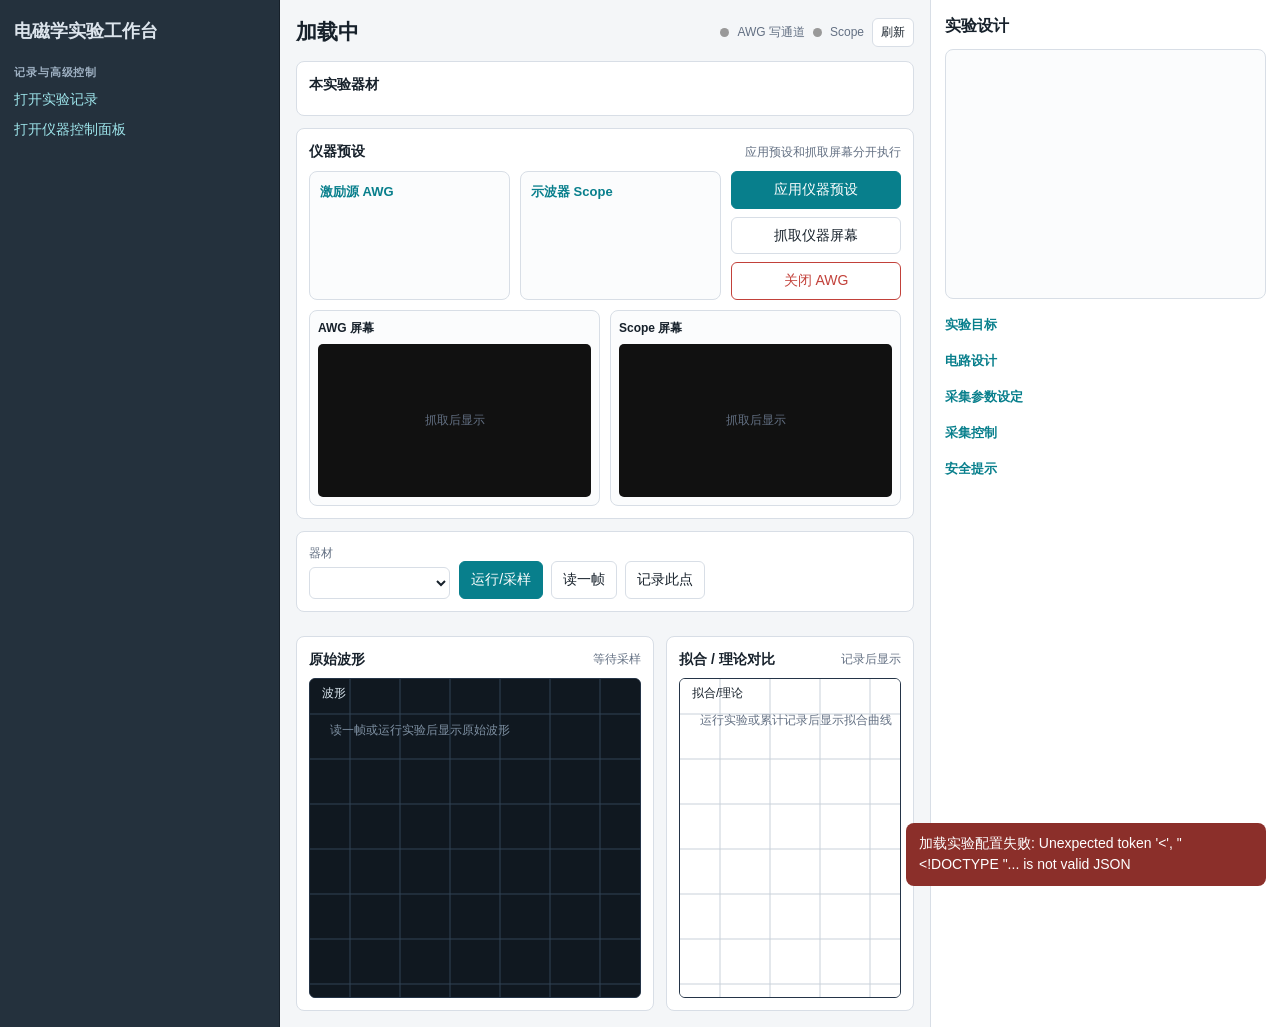
==== experiments/static/index.html @ b9a41396 "Build electromagnetics experiment workbench" ====
<!DOCTYPE html>
<html lang="zh-CN">
<head>
<meta charset="UTF-8">
<meta name="viewport" content="width=device-width, initial-scale=1.0">
<title>电磁学实验工作台</title>
<style>
:root{--bg:#f4f6f8;--panel:#fff;--ink:#17212b;--mut:#637083;--line:#d8dee6;--teal:#087f8c;--red:#c2413a;--green:#2f855a;--amber:#b7791f;--graph:#101820}
*{box-sizing:border-box}
body{margin:0;background:var(--bg);color:var(--ink);font:14px/1.55 -apple-system,BlinkMacSystemFont,"PingFang SC","Segoe UI",sans-serif}
button,input,select{font:inherit}button{border:1px solid var(--line);background:#fff;color:var(--ink);border-radius:6px;padding:7px 11px;cursor:pointer}button:hover{border-color:var(--teal);color:var(--teal)}button.primary{background:var(--teal);border-color:var(--teal);color:#fff}button.danger{border-color:var(--red);color:var(--red)}button.small{padding:4px 8px;font-size:12px}
input,select{border:1px solid var(--line);border-radius:6px;background:#fff;color:var(--ink);padding:6px 8px;min-width:0}label{color:var(--mut);font-size:12px}
.app{display:grid;grid-template-columns:280px minmax(440px,1fr) 350px;min-height:100vh}
aside{background:#24313d;color:#dce4ec;padding:14px;border-right:1px solid #16202a;overflow:auto}aside h1{font-size:18px;margin:4px 0 14px}aside h2{font-size:11px;letter-spacing:.08em;text-transform:uppercase;color:#9fb1c3;margin:18px 0 8px}
.topic{margin:10px 0 4px;color:#fff;font-weight:700}.topic small{display:block;color:#aebdca;font-weight:400}.childNav button{display:block;width:100%;text-align:left;background:transparent;border:0;color:#cdd8e3;border-radius:6px;padding:7px 9px;margin:2px 0}.childNav button.active,.childNav button:hover{background:#314454;color:#fff}
main{padding:16px;overflow:auto}.topbar{display:flex;align-items:center;gap:10px;justify-content:space-between;margin-bottom:12px}.topbar h1{font-size:21px;margin:0}.status{display:flex;gap:8px;align-items:center;color:var(--mut);font-size:12px}.dot{width:9px;height:9px;border-radius:50%;background:#999;display:inline-block}.dot.on{background:var(--green)}.dot.off{background:var(--red)}
.workspace{display:grid;gap:12px}.band{background:var(--panel);border:1px solid var(--line);border-radius:8px;padding:12px}.actions{display:flex;gap:8px;flex-wrap:wrap;align-items:center}.hint{color:var(--mut);font-size:12px}
.material-grid{display:grid;grid-template-columns:repeat(3,minmax(0,1fr));gap:9px}.material-card{border:1px solid var(--line);border-radius:8px;padding:9px;background:#fbfcfd;cursor:pointer;min-height:82px}.material-card.active{border-color:var(--teal);box-shadow:0 0 0 1px rgba(8,127,140,.15);background:#f1fbfc}.material-card b{display:block;font-size:13px;margin-bottom:4px}.material-card span{display:block;color:var(--mut);font-size:12px}
.setup-grid{display:grid;grid-template-columns:1fr 1fr 170px;gap:10px;align-items:stretch}.setup-card{border:1px solid var(--line);border-radius:8px;padding:10px;background:#fbfcfd}.setup-card h3{font-size:13px;margin:0 0 8px;color:var(--teal)}.setup-line{display:flex;justify-content:space-between;gap:10px;border-top:1px solid #edf1f5;padding:5px 0;font-size:12px}.setup-line:first-of-type{border-top:0}.setup-line span{color:var(--mut)}.setup-apply{display:flex;flex-direction:column;justify-content:center;gap:8px}
.screen-grid{display:grid;grid-template-columns:1fr 1fr;gap:10px;margin-top:10px}.screen-box{border:1px solid var(--line);border-radius:8px;background:#fbfcfd;padding:8px}.screen-frame{display:flex;align-items:center;justify-content:center;aspect-ratio:16/9;width:100%;min-height:150px;border-radius:5px;background:#111;overflow:hidden}.screen-frame img{display:block;width:100%;height:100%;object-fit:contain;background:#111}.screen-box b{display:block;margin-bottom:6px;font-size:12px}
.controls{display:grid;grid-template-columns:repeat(4,minmax(0,1fr));gap:9px;align-items:end}.controls .wide{grid-column:span 2}.field{display:flex;flex-direction:column;gap:4px}
.metrics{display:grid;grid-template-columns:repeat(4,minmax(0,1fr));gap:8px}.metric{border:1px solid var(--line);border-radius:8px;padding:9px;background:#fbfcfd}.metric span{display:block;color:var(--mut);font-size:12px}.metric b{display:block;font-size:18px;margin-top:2px}
.graphrow{display:grid;grid-template-columns:1.3fr .9fr;gap:12px}canvas{width:100%;height:320px;background:var(--graph);border:1px solid #243447;border-radius:6px;display:block}#fitCanvas{background:#fff}
.side{background:#fff;border-left:1px solid var(--line);padding:14px;overflow:auto}.side h2{font-size:16px;margin:0 0 10px}.side h3{font-size:13px;margin:16px 0 8px;color:var(--teal)}.schematic{border:1px solid var(--line);border-radius:8px;background:#fbfcfd;min-height:250px;padding:8px}.steps{margin:0;padding-left:18px}.steps li{margin:8px 0}.warn{border-left:3px solid var(--amber);background:#fff8eb;padding:8px 10px;border-radius:4px;color:#6f4a12}
.toast{position:fixed;right:14px;bottom:14px;background:#17212b;color:#fff;border-radius:8px;padding:10px 13px;max-width:360px;opacity:0;transform:translateY(8px);transition:.18s;z-index:5}.toast.show{opacity:1;transform:translateY(0)}.toast.err{background:#8b2f2a}.toast.ok{background:#276749}
@media(max-width:1100px){.app{grid-template-columns:230px 1fr}.side{grid-column:1/3;border-left:0;border-top:1px solid var(--line)}.graphrow,.setup-grid,.screen-grid{grid-template-columns:1fr}.controls{grid-template-columns:repeat(2,minmax(0,1fr))}.material-grid{grid-template-columns:1fr}}
@media(max-width:760px){.app{display:block}.controls{grid-template-columns:1fr}.controls .wide{grid-column:auto}}
</style>
</head>
<body>
<div class="app">
  <aside>
    <h1>电磁学实验工作台</h1>
    <div id="moduleNav" class="childNav"></div>
    <h2>记录与高级控制</h2>
    <a href="/records.html" style="color:#9ee5eb;text-decoration:none;display:block;margin-bottom:8px">打开实验记录</a>
    <a href="/panel.html" style="color:#9ee5eb;text-decoration:none">打开仪器控制面板</a>
  </aside>
  <main>
    <div class="topbar">
      <div><h1 id="moduleTitle">加载中</h1><div class="hint" id="moduleGoal"></div></div>
      <div class="status"><span class="dot" id="dot-awg"></span><span id="awg-status">AWG 写通道</span><span class="dot" id="dot-scope"></span><span id="scope-status">Scope</span><button class="small" onclick="refreshStatus()">刷新</button></div>
    </div>
    <div class="workspace">
      <section class="band">
        <div class="actions" style="justify-content:space-between;margin-bottom:8px"><b>本实验器材</b><span class="hint" id="materialHint"></span></div>
        <div class="material-grid" id="experimentMaterials"></div>
      </section>
      <section class="band" id="instrumentSetup">
        <div class="actions" style="justify-content:space-between;margin-bottom:8px"><b>仪器预设</b><span class="hint">应用预设和抓取屏幕分开执行</span></div>
        <div class="setup-grid">
          <div class="setup-card"><h3>激励源 AWG</h3><div id="awgSetup"></div></div>
          <div class="setup-card"><h3>示波器 Scope</h3><div id="scopeSetup"></div></div>
          <div class="setup-apply"><button class="primary" onclick="applyInstrumentSetup()">应用仪器预设</button><button onclick="captureInstrumentScreens()">抓取仪器屏幕</button><button class="danger" onclick="stopAWG()">关闭 AWG</button></div>
        </div>
        <div class="screen-grid" id="screenGrid">
          <div class="screen-box"><b>AWG 屏幕</b><div class="screen-frame hint" id="awgScreen">抓取后显示</div></div>
          <div class="screen-box"><b>Scope 屏幕</b><div class="screen-frame hint" id="scopeScreen">抓取后显示</div></div>
        </div>
      </section>
      <section class="band">
        <div class="controls" id="controlGrid">
          <div class="field"><label>器材</label><select id="profileSelect" onchange="selectProfile(this.value)"></select></div>
          <div id="stationFields" style="display:contents"></div>
          <div class="actions wide"><button class="primary" id="primaryAction" onclick="runPrimary()">运行/采样</button><button onclick="readWaveform()">读一帧</button><button onclick="recordManual()">记录此点</button></div>
        </div>
      </section>
      <section class="metrics" id="metrics"></section>
      <section class="graphrow">
        <div class="band"><div class="actions" style="justify-content:space-between;margin-bottom:8px"><b>原始波形</b><span class="hint" id="waveInfo">等待采样</span></div><canvas id="waveCanvas"></canvas></div>
        <div class="band"><div class="actions" style="justify-content:space-between;margin-bottom:8px"><b>拟合 / 理论对比</b><span class="hint" id="fitInfo">记录后显示</span></div><canvas id="fitCanvas"></canvas></div>
      </section>
    </div>
  </main>
  <section class="side">
    <h2 id="sideTitle">实验设计</h2>
    <div class="schematic" id="schematic"></div>
    <h3>实验目标</h3><div class="hint" id="stationGoal"></div>
    <h3>电路设计</h3><ol class="steps" id="circuit"></ol>
    <h3>采集参数设定</h3><div id="acquisition" class="hint"></div>
    <h3>采集控制</h3><ol class="steps" id="steps"></ol>
    <h3>安全提示</h3><div id="safety"></div>
  </section>
</div>
<div class="toast" id="toast"></div>
<script>
var modules=[], stations=[], profiles=[], currentStation=null, currentProfile=null, records=loadRecords();
var expLabels={rc_filter:'RC 采样',q_sweep:'扫频测 Q',ringdown:'ring-down',coupling_point:'耦合采样',transformer_point:'变压器采样',mw_receiver_alignment:'标准场强接收',tdr_capture:'TDR 捕获',diode_va:'二极管伏安',rectifier_scope:'半波整流',am_detector:'AM 包络检波'};
var primaryLabels={rc_filter:'记录 RC 点',q_sweep:'运行扫频',ringdown:'采集 ring-down',coupling_point:'记录耦合点',transformer_point:'记录变压器点',mw_receiver_alignment:'记录接收点',tdr_capture:'采集 TDR',diode_va:'运行伏安曲线',rectifier_scope:'记录整流波形',am_detector:'记录检波波形'};
function $(id){return document.getElementById(id)}
function parseSI(s){s=(''+s).trim();if(!s)return null;var m={G:1e9,M:1e6,K:1e3,k:1e3,m:1e-3,u:1e-6,U:1e-6,n:1e-9,p:1e-12};var last=s[s.length-1];return last in m?parseFloat(s.slice(0,-1))*m[last]:parseFloat(s)}
function fmt(v,u){if(v===undefined||v===null||Number.isNaN(v))return '-';if(u==='Hz'){if(Math.abs(v)>=1e6)return (v/1e6).toFixed(3)+' MHz';if(Math.abs(v)>=1e3)return (v/1e3).toFixed(2)+' kHz';return v.toFixed(2)+' Hz'}if(u==='s'){if(Math.abs(v)<1e-6)return (v*1e9).toFixed(2)+' ns';if(Math.abs(v)<1e-3)return (v*1e6).toFixed(2)+' us';return v.toFixed(4)+' s'}if(u==='m')return v.toFixed(3)+' m';return typeof v==='number'?v.toFixed(4):v}
function toast(msg,kind){var t=$('toast');t.textContent=msg;t.className='toast show '+(kind||'');clearTimeout(t._x);t._x=setTimeout(function(){t.className='toast'},2600)}
function api(path,body){return fetch(path,{method:'POST',headers:{'Content-Type':'application/json'},body:JSON.stringify(body||{})}).then(function(r){return r.json()})}
function getJSON(path){return fetch(path).then(function(r){return r.json()})}
function profileByKey(k){return profiles.find(function(p){return p.key===k})}
function stationMaterialProfiles(){return (currentStation.materials||[]).map(profileByKey).filter(Boolean)}
function init(){getJSON('/api/experiments/profiles').then(function(d){profiles=d.raw.profiles;modules=d.raw.modules;stations=d.raw.stations;currentStation=stations[0];currentProfile=stationMaterialProfiles()[0];renderAll();refreshStatus();drawEmpty();}).catch(function(e){toast('加载实验配置失败: '+e.message,'err')})}
function renderAll(){renderNav();renderProfiles();renderSelectors();syncStation()}
function renderNav(){
  var nav=$('moduleNav');nav.innerHTML='';
  modules.forEach(function(m){
    var kids=stations.filter(function(s){return s.parent_key===m.key}); if(!kids.length)return;
    var head=document.createElement('div');head.className='topic';head.innerHTML=m.title+'<small>'+m.goal+'</small>';nav.appendChild(head);
    var group=document.createElement('div');group.className='childNav';
    kids.forEach(function(s){var b=document.createElement('button');b.textContent=s.title;b.onclick=function(){currentStation=s;currentProfile=stationMaterialProfiles()[0];renderAll()};if(currentStation&&currentStation.key===s.key)b.className='active';group.appendChild(b)});
    nav.appendChild(group);
  });
  $('moduleTitle').textContent=currentStation.title;$('moduleGoal').textContent=currentStation.goal;
}
function renderProfiles(){var list=stationMaterialProfiles();$('experimentMaterials').innerHTML='';list.forEach(function(p){var d=document.createElement('div');d.className='material-card '+(currentProfile&&currentProfile.key===p.key?'active':'');d.innerHTML='<b>'+p.name+'</b><span>'+p.summary+'</span>';d.onclick=function(){selectProfile(p.key)};$('experimentMaterials').appendChild(d)});$('materialHint').textContent=list.length>1?'选择本次接入的器材':'本实验固定使用这组器材'}
function renderSelectors(){var ps=stationMaterialProfiles();$('profileSelect').innerHTML=ps.map(function(p){return '<option value="'+p.key+'">'+p.name+'</option>'}).join('');if(currentProfile)$('profileSelect').value=currentProfile.key;renderStationFields()}
function selectProfile(key){currentProfile=profileByKey(key)||stationMaterialProfiles()[0];$('profileSelect').value=currentProfile.key;applyStationDefaults();renderProfiles();syncStation()}
function renderStationFields(){var box=$('stationFields');box.innerHTML='';(currentStation.parameters||[]).forEach(function(p){box.appendChild(makeField(p))});applyStationDefaults();$('primaryAction').textContent=primaryLabels[currentStation.experiment]||'运行/采样'}
function makeField(p){var d=document.createElement('div');d.className='field';var lab=document.createElement('label');lab.textContent=p.label+(p.unit?' '+p.unit:'');d.appendChild(lab);var el;if(p.type==='select'){el=document.createElement('select');(p.options||[]).forEach(function(o){var opt=document.createElement('option');opt.value=o[0];opt.textContent=o[1];el.appendChild(opt)})}else{el=document.createElement('input');el.placeholder=p.unit||''}el.id='param_'+p.id;el.dataset.param=p.id;el.value=p.default||'';el.oninput=function(){renderInstrumentSetup();renderSchematic()};el.onchange=function(){renderInstrumentSetup();renderSchematic()};d.appendChild(el);return d}
function applyStationDefaults(){var r=(currentProfile&&currentProfile.recommended)||{};(currentStation.parameters||[]).forEach(function(p){var el=$('param_'+p.id);if(!el)return;var v=p.default||'';if(p.id==='f_start'&&r.frequency_start_hz)v=r.frequency_start_hz;if(p.id==='f_stop'&&r.frequency_stop_hz)v=r.frequency_stop_hz;if(p.id==='amplitude_vpp'&&r.awg_amp_vpp)v=r.awg_amp_vpp;if(p.id==='scope_vdiv'&&r.scope_vdiv)v=r.scope_vdiv;if(p.id==='distance_cm'&&r.distance_m)v=r.distance_m*100;if(p.id==='velocity_factor'&&r.velocity_factor)v=r.velocity_factor;el.value=v})}
function syncStation(){$('sideTitle').textContent=currentStation.title;$('stationGoal').textContent=currentStation.goal;renderSchematic();renderCircuit();renderAcquisition();renderInstrumentSetup();renderControls();renderSafety();drawFit()}
function renderCircuit(){$('circuit').innerHTML=(currentStation.circuit||[]).map(function(s){return '<li>'+s+'</li>'}).join('')}
function renderAcquisition(){var a=currentStation.acquisition||{};$('acquisition').innerHTML='<b>AWG</b><br>'+compactPlain(a.awg||{})+'<br><br><b>Scope</b><br>'+compactPlain(a.scope||{})+'<br><br><b>测量量</b><br>'+((a.measure||[]).join(' / '))}
function requestBody(){var body={station:currentStation.key,profile:currentProfile&&currentProfile.key,experiment:currentStation.experiment};Array.prototype.forEach.call(document.querySelectorAll('[data-param]'),function(el){var id=el.dataset.param,raw=el.value;if(id==='core')body[id]=raw==='true';else if(el.tagName==='SELECT'||['open','short','matched','sine','square','capacitor','resistor'].indexOf(raw)>=0||raw.indexOf('_')>=0)body[id]=raw;else body[id]=parseSI(raw)});if(body.capacitance_pf)body.capacitance_f=body.capacitance_pf*1e-12;if(body.scope_tdiv_s)body.tdiv=body.scope_tdiv_s;return body}
function instrumentPreset(){var body=requestBody(),a=currentStation.acquisition||{},awg=Object.assign({},a.awg||{}),sc=Object.assign({},a.scope||{});if(body.waveform)awg.wave=body.waveform;if(body.frequency_hz)awg.frequency_hz=body.frequency_hz;else if(body.f_start)awg.frequency_hz=body.f_start;if(body.carrier_hz)awg.carrier_hz=body.carrier_hz;if(body.mod_freq_hz)awg.mod_freq_hz=body.mod_freq_hz;if(body.mod_depth_pct)awg.mod_depth_pct=body.mod_depth_pct;if(body.period_s){awg.period_s=body.period_s;sc.tdiv=body.period_s/10}if(body.v_scan){awg.amp_vpp=body.v_scan*2;awg.offset_v=0;awg.ramp_symmetry=50}if(body.awg_freq)awg.frequency_hz=body.awg_freq;if(body.amplitude_vpp)awg.amp_vpp=body.amplitude_vpp;if(body.awg_amp)awg.amp_vpp=body.awg_amp;if(body.scope_vdiv)sc.vdiv=body.scope_vdiv;if(body.vdiv)sc.vdiv=body.vdiv;if(body.scope_tdiv_s)sc.tdiv=body.scope_tdiv_s;if(body.trigger_level)sc.trig_level=body.trigger_level;return{awg:awg,scope:sc}}
function renderInstrumentSetup(){var p=instrumentPreset();$('awgSetup').innerHTML=setupLines(p.awg);$('scopeSetup').innerHTML=setupLines(p.scope)}
function setupLines(o){return Object.keys(o||{}).map(function(k){return '<div class="setup-line"><span>'+k+'</span><b>'+o[k]+'</b></div>'}).join('')||'<div class="hint">本实验不自动配置该仪器</div>'}
function applyInstrumentSetup(){var p=instrumentPreset(),awg=p.awg||{},sc=p.scope||{},jobs=[];if(awg.source==='avalanche_pulser'){toast('外部雪崩脉冲源不由 AWG 配置','')}else if(Object.keys(awg).length){if(awg.modulation==='AM'){jobs.push(api('/api/awg/configure-am',{channel:1,carrier_hz:Number(awg.carrier_hz||awg.frequency_hz),amp:Number(awg.amp_vpp),mod_freq_hz:Number(awg.mod_freq_hz),mod_depth_pct:Number(awg.mod_depth_pct),load:Number(awg.load_ohm||10000)}))}else{var awgBody={channel:1};if(awg.wave)awgBody.wave=String(awg.wave).split('/')[0];if(awg.frequency_hz)awgBody.freq=Number(awg.frequency_hz);if(awg.period_s)awgBody.period=Number(awg.period_s);if(awg.amp_vpp)awgBody.amp=Number(awg.amp_vpp);if(awg.offset_v!==undefined)awgBody.offset=Number(awg.offset_v);if(awg.load_ohm)awgBody.load=Number(awg.load_ohm);if(awg.duty_pct)awgBody.duty=Number(awg.duty_pct);if(awg.ramp_symmetry)awgBody.ramp_symmetry=Number(awg.ramp_symmetry);awgBody.output=true;jobs.push(api('/api/awg/configure',awgBody))}}var channels=sc.channels||[sc.channel||1];channels.forEach(function(ch){var scopeBody={channel:Number(ch),on:true};if(sc.vdiv)scopeBody.vdiv=Number(sc.vdiv);if(sc.coupling)scopeBody.coupling=sc.coupling;if(sc.tdiv)scopeBody.tdiv=Number(sc.tdiv);if(sc.mode)scopeBody.acquire_mode=sc.mode;if(sc.trig_level)scopeBody.trig_level=Number(sc.trig_level);jobs.push(api('/api/scope/config',scopeBody))});Promise.all(jobs).then(function(){toast('仪器预设已应用，可按需抓取屏幕','ok');refreshStatus()}).catch(function(e){toast('应用仪器预设失败: '+e.message,'err')})}
function captureInstrumentScreens(){setShot('awgScreen','/api/awg/screenshot');setShot('scopeScreen','/api/scope/screenshot')}
function setShot(id,url){var box=$(id);box.innerHTML='正在抓屏...';var img=new Image();img.onload=function(){box.innerHTML='';box.appendChild(img)};img.onerror=function(){box.textContent='抓屏失败或仪器未连接'};img.src=url+'?_='+Date.now()}
function runPrimary(){var e=currentStation.experiment,body=requestBody();var path=e==='q_sweep'||e==='mw_receiver_alignment'?'/api/exp/q-sweep':e==='ringdown'?'/api/exp/ringdown':e==='coupling_point'?'/api/exp/coupling-point':e==='transformer_point'?'/api/exp/transformer-point':e==='tdr_capture'?'/api/exp/tdr-capture':e==='diode_va'?'/api/exp/diode-va':null;if(!path){recordManual();return}toast('采集中...');api(path,body).then(function(d){handleResult(e,d)}).catch(function(err){toast('采样失败: '+err.message,'err')})}
function handleResult(exp,d){if(d.ok===false){toast((d.warnings&&d.warnings[0])||d.error||'实验失败','err');return}if(d.valid===false)toast((d.warnings&&d.warnings[0])||'结果无效，请调整范围','err');else toast('采样完成','ok');var m=d.metrics||{};if(exp==='q_sweep'||exp==='mw_receiver_alignment')metricHTML([['f0',fmt(m.f0,'Hz')],['Q',fmt(m.q)],['带宽',fmt(m.bandwidth,'Hz')],['峰值',fmt(m.peak_vrms)]]);else if(exp==='ringdown')metricHTML([['f0',fmt(m.f0,'Hz')],['Q',fmt(m.q)],['tau',fmt(m.tau_d,'s')],['方法','时域']]);else if(exp==='tdr_capture')metricHTML([['Δt',fmt(m.delta_t_s,'s')],['长度',fmt(m.length_m,'m')],['速度',fmt(m.velocity_m_s)],['反射比',fmt(m.reflection_ratio)]]);else if(exp==='diode_va')metricHTML([['采样电阻',fmt(m.rsense)+' Ω'],['扫描周期',fmt(m.period_s,'s')],['曲线','I-V'],['单位','mA']]);else metricHTML([['增益',fmt(m.gain||m.voltage_ratio)],['参考',fmt(m.ref_vrms||m.primary_vrms)],['接收/副边',fmt(m.rx_vrms||m.secondary_vrms)],['铁芯',m.core?'插入':'取出']]);drawFromResult(exp,d);addRecord(exp,d)}
function readWaveform(){var sc=(instrumentPreset().scope||{}),channels=sc.channels||[sc.channel||1];getJSON('/api/scope/waveforms?ch='+channels.join(',')+'&points=1800').then(function(d){drawWaveforms(d.channels||{});$('waveInfo').textContent='已读 '+Object.keys(d.channels||{}).join(', ')}).catch(function(e){toast('读波形失败: '+e.message,'err')})}
function stopAWG(){api('/api/awg/off',{channel:1}).then(function(){toast('AWG 已关闭','ok')}).catch(function(e){toast(e.message,'err')})}
function refreshStatus(){getJSON('/api/status').then(function(d){$('dot-awg').className='dot on';$('awg-status').textContent='AWG '+d.awg.id;$('dot-scope').className='dot '+(d.scope.online?'on':'off');$('scope-status').textContent=d.scope.online?'Scope 在线':'Scope 离线'})}
function recordManual(){addRecord(currentStation.experiment,{valid:true,metrics:requestBody(),warnings:[],raw:{},fit:{}});toast('已记录，完整列表见实验记录页','ok')}
function addRecord(exp,d){var row={time:new Date().toLocaleString(),module:currentStation.title,profile:currentProfile.name,experiment:expLabels[exp]||exp,params:requestBody(),metrics:d.metrics||{},valid:d.valid!==false,warnings:d.warnings||[]};records.push(row);saveRecords();drawFit()}
function loadRecords(){try{return JSON.parse(localStorage.getItem('em_lab_records')||'[]')}catch(e){return[]}}
function saveRecords(){localStorage.setItem('em_lab_records',JSON.stringify(records))}
function compactPlain(o){return Object.keys(o||{}).map(function(k){return k+': '+o[k]}).join('<br>')||'按实验默认设置'}
function metricHTML(items){$('metrics').innerHTML=items.map(function(it){return '<div class="metric"><span>'+it[0]+'</span><b>'+it[1]+'</b></div>'}).join('')}
function renderControls(){$('steps').innerHTML=(currentStation.controls||[]).map(function(s){return '<li>'+s+'</li>'}).join('')}
function renderSafety(){var tips=(currentProfile&&currentProfile.safety)||['先低幅度起步，随时可关闭 AWG。'];$('safety').innerHTML=tips.map(function(t){return '<div class="warn">'+t+'</div>'}).join('')}
function renderSchematic(){var k=currentStation.key,core=(($('param_core')||{}).value)==='true';var title=currentStation.title;function box(x,y,w,h,t,c){return '<rect class="diagram-box" x="'+x+'" y="'+y+'" width="'+w+'" height="'+h+'" rx="8" fill="'+c+'" stroke="#8aa0b2"/><text x="'+(x+10)+'" y="'+(y+22)+'" font-size="13" fill="#17212b">'+t+'</text>'}function line(x1,y1,x2,y2,t){return '<line x1="'+x1+'" y1="'+y1+'" x2="'+x2+'" y2="'+y2+'" stroke="#334" stroke-width="2" marker-end="url(#arrow)"/>'+(t?'<text x="'+((x1+x2)/2-20)+'" y="'+((y1+y2)/2-6)+'" font-size="11" fill="#637083">'+t+'</text>':'')}function diode(x,y){return '<path d="M'+x+' '+y+' l24 14 l-24 14 z" fill="#fff" stroke="#334" stroke-width="2"/><line x1="'+(x+27)+'" y1="'+(y-2)+'" x2="'+(x+27)+'" y2="'+(y+30)+'" stroke="#334" stroke-width="2"/>'}var s='<svg viewBox="0 0 330 230" width="100%" height="230"><defs><marker id="arrow" markerWidth="8" markerHeight="8" refX="7" refY="4" orient="auto"><path d="M0,0 L8,4 L0,8 Z" fill="#334"/></marker></defs>';if(k.indexOf('rc_')===0){s+=box(12,25,78,48,'AWG CH1','#e9fbfc')+line(90,49,135,49,'R')+box(135,25,74,48,'RC 节点','#fff8eb')+line(172,73,172,128,'C')+box(230,25,82,48,'Scope CH2','#eef6ff')+line(209,49,230,49)+box(230,118,82,48,'Scope CH1','#eef6ff')+line(52,73,230,142,'参考')}else if(k.indexOf('mw_')===0){if(k==='mw_standard_field')s+=box(10,35,92,52,'标准测试环','#e9fbfc')+line(102,61,210,61,'约一米场强')+box(210,35,100,52,'收音机/环形天线','#fff8eb')+box(210,130,100,52,'Scope 输出','#eef6ff');else s+=box(10,35,82,52,'AWG 弱耦合','#e9fbfc')+line(92,61,140,61)+box(140,28,86,68,'LC 回路','#fff8eb')+line(226,61,285,61)+box(245,130,70,52,'Scope CH1','#eef6ff')}else if(k.indexOf('coil_')===0){s+=box(10,38,82,52,'AWG 原边','#e9fbfc')+line(92,64,135,64)+'<ellipse cx="162" cy="92" rx="34" ry="58" fill="none" stroke="#087f8c" stroke-width="4"/><ellipse cx="220" cy="92" rx="24" ry="42" fill="none" stroke="#5b5fc7" stroke-width="4"/>'+(core?'<rect x="145" y="48" width="90" height="88" fill="#d8a642" opacity=".35"/>':'')+box(245,38,75,52,'Scope CH2','#eef6ff')+line(220,64,245,64)}else if(k.indexOf('antenna_')===0){s+=box(10,45,88,52,'发射偶极子','#e9fbfc')+line(98,71,214,71,'距离/角度')+box(214,45,96,52,'接收天线','#fff8eb')+box(214,135,96,52,'Scope CH2','#eef6ff')}else if(k==='diode_va_curve'){s+=box(10,35,82,52,'AWG ramp','#e9fbfc')+line(92,61,125,61)+diode(128,46)+line(158,61,205,61,'Rs')+box(205,35,78,52,'R_sense','#fff8eb')+box(18,130,82,52,'Scope CH1','#eef6ff')+line(55,87,55,130,'V_AWG')+box(210,130,82,52,'Scope CH2','#eef6ff')+line(244,87,244,130,'I*R')}else if(k==='diode_half_wave_rectifier'){s+=box(10,42,82,52,'AWG sine','#e9fbfc')+line(92,68,124,68)+diode(127,53)+line(158,68,208,68,'R/C')+box(208,42,86,52,'负载+电容','#fff8eb')+box(208,132,86,52,'Scope CH2','#eef6ff')+line(250,94,250,132,'输出')+box(12,132,82,52,'Scope CH1','#eef6ff')+line(50,94,50,132,'输入')}else if(k==='diode_am_detector'){s+=box(10,42,82,52,'AWG AM','#e9fbfc')+line(92,68,124,68,'载波')+diode(127,53)+line(158,68,208,68,'包络')+box(208,42,86,52,'RC 检波','#fff8eb')+box(208,132,86,52,'Scope CH2','#eef6ff')+line(250,94,250,132,'音频')+box(12,132,82,52,'Scope CH1','#eef6ff')+line(50,94,50,132,'参考')}else{s+=box(10,45,92,52,'AWG 方波','#e9fbfc')+line(102,71,230,71,'长线/待测线')+box(230,45,82,52,'终端','#fff8eb')+box(120,135,92,52,'Scope CH1','#eef6ff')+line(150,97,166,135,'源端测量')}s+='<text x="12" y="214" font-size="12" fill="#637083">'+title+'</text></svg>';$('schematic').innerHTML=s}
function canvas(id){var c=$(id),d=window.devicePixelRatio||1,w=c.clientWidth,h=c.clientHeight;c.width=w*d;c.height=h*d;var x=c.getContext('2d');x.scale(d,d);return{x:x,w:w,h:h}}
function axes(p,title){var x=p.x,w=p.w,h=p.h;x.clearRect(0,0,w,h);x.fillStyle=title==='fit'?'#fff':'#101820';x.fillRect(0,0,w,h);x.strokeStyle=title==='fit'?'#c9d1da':'#304355';for(var i=40;i<w;i+=50){x.beginPath();x.moveTo(i,0);x.lineTo(i,h);x.stroke()}for(var j=35;j<h;j+=45){x.beginPath();x.moveTo(0,j);x.lineTo(w,j);x.stroke()}x.fillStyle=title==='fit'?'#17212b':'#dbe7ef';x.font='12px sans-serif';x.fillText(title==='fit'?'拟合/理论':'波形',12,18)}
function drawEmpty(){drawWaveforms({});drawFit()}
function drawWaveforms(channels){var p=canvas('waveCanvas');axes(p,'wave');var colors={1:'#6ee7f2',2:'#74d99f',3:'#e8c85a',4:'#b7a9ff'},keys=Object.keys(channels);if(!keys.length){p.x.fillStyle='#7f91a3';p.x.fillText('读一帧或运行实验后显示原始波形',20,55);return}keys.forEach(function(k){var ch=channels[k],t=ch.time||[],v=ch.voltage||[],n=Math.min(t.length,v.length);if(!n)return;var vmax=Math.max.apply(null,v),vmin=Math.min.apply(null,v),span=Math.max(Math.abs(vmax),Math.abs(vmin),1e-9);p.x.strokeStyle=colors[k]||'#fff';p.x.beginPath();for(var i=0;i<n;i++){var xx=30+i*(p.w-50)/(n-1),yy=p.h/2-v[i]*(p.h*.38)/span;if(i)p.x.lineTo(xx,yy);else p.x.moveTo(xx,yy)}p.x.stroke();p.x.fillStyle=colors[k]||'#fff';p.x.fillText('CH'+k+' Vpp '+fmt(ch.vpp),p.w-130,20+18*keys.indexOf(k))})}
function drawFromResult(exp,d){if(exp==='diode_va')drawDiodeVA(d);else if(d.raw&&d.raw.channels)drawWaveforms(d.raw.channels);else if(d.raw&&d.raw.time&&d.raw.voltage)drawWaveforms({1:{time:d.raw.time,voltage:d.raw.voltage,vpp:Math.max.apply(null,d.raw.voltage)-Math.min.apply(null,d.raw.voltage)}});else if(d.raw&&d.raw.time&&d.raw.ref)drawWaveforms({1:{time:d.raw.time,voltage:d.raw.ref},2:{time:d.raw.time,voltage:d.raw.rx||d.raw.secondary}});drawFit(exp,d)}
function drawFit(exp,d){var p=canvas('fitCanvas');axes(p,'fit');var x=p.x,w=p.w,h=p.h;if(exp==='diode_va'&&d&&d.raw&&d.raw.voltage){drawDiodeVA(d);return}if(d&&d.raw&&d.raw.sweep){var s=d.raw.sweep;if(!s.length)return;var f=s.map(function(a){return a.f}),v=s.map(function(a){return a.v}),f0=Math.min.apply(null,f),f1=Math.max.apply(null,f),vm=Math.max.apply(null,v)||1;x.strokeStyle='#087f8c';x.beginPath();s.forEach(function(pt,i){var xx=40+(pt.f-f0)/(f1-f0)*(w-65),yy=h-35-pt.v/vm*(h-70);if(i)x.lineTo(xx,yy);else x.moveTo(xx,yy)});x.stroke();x.fillStyle='#17212b';x.fillText('扫频响应: 峰值、-3dB 带宽、Q',20,45);return}x.fillStyle='#637083';x.fillText('运行实验或累计记录后显示拟合曲线',20,45)}
function drawDiodeVA(d){var p=canvas('fitCanvas');axes(p,'fit');var x=p.x,w=p.w,h=p.h,raw=(d&&d.raw)||{},v=raw.voltage||[],i=raw.current||[],n=Math.min(v.length,i.length);if(!n){x.fillStyle='#637083';x.fillText('运行伏安曲线后显示二极管 I-V',20,45);return}var vmin=Math.min.apply(null,v),vmax=Math.max.apply(null,v),imin=Math.min.apply(null,i),imax=Math.max.apply(null,i);if(vmax===vmin){vmax=vmin+1}if(imax===imin){imax=imin+1}x.strokeStyle='#d8dee6';var x0=40+(0-vmin)/(vmax-vmin)*(w-65),y0=h-35-(0-imin)/(imax-imin)*(h-70);x.beginPath();x.moveTo(40,y0);x.lineTo(w-25,y0);x.moveTo(x0,30);x.lineTo(x0,h-35);x.stroke();x.strokeStyle='#c2413a';x.beginPath();for(var k=0;k<n;k++){var xx=40+(v[k]-vmin)/(vmax-vmin)*(w-65),yy=h-35-(i[k]-imin)/(imax-imin)*(h-70);if(k)x.lineTo(xx,yy);else x.moveTo(xx,yy)}x.stroke();x.fillStyle='#17212b';x.fillText('二极管伏安曲线  V_D vs I_D',20,45);x.fillText('V_D: '+fmt(vmin)+' .. '+fmt(vmax)+' V',20,h-18);x.fillText('I_D: '+fmt(imin)+' .. '+fmt(imax)+' mA',w-170,h-18)}
window.addEventListener('resize',drawEmpty);init();
</script>
</body>
</html>
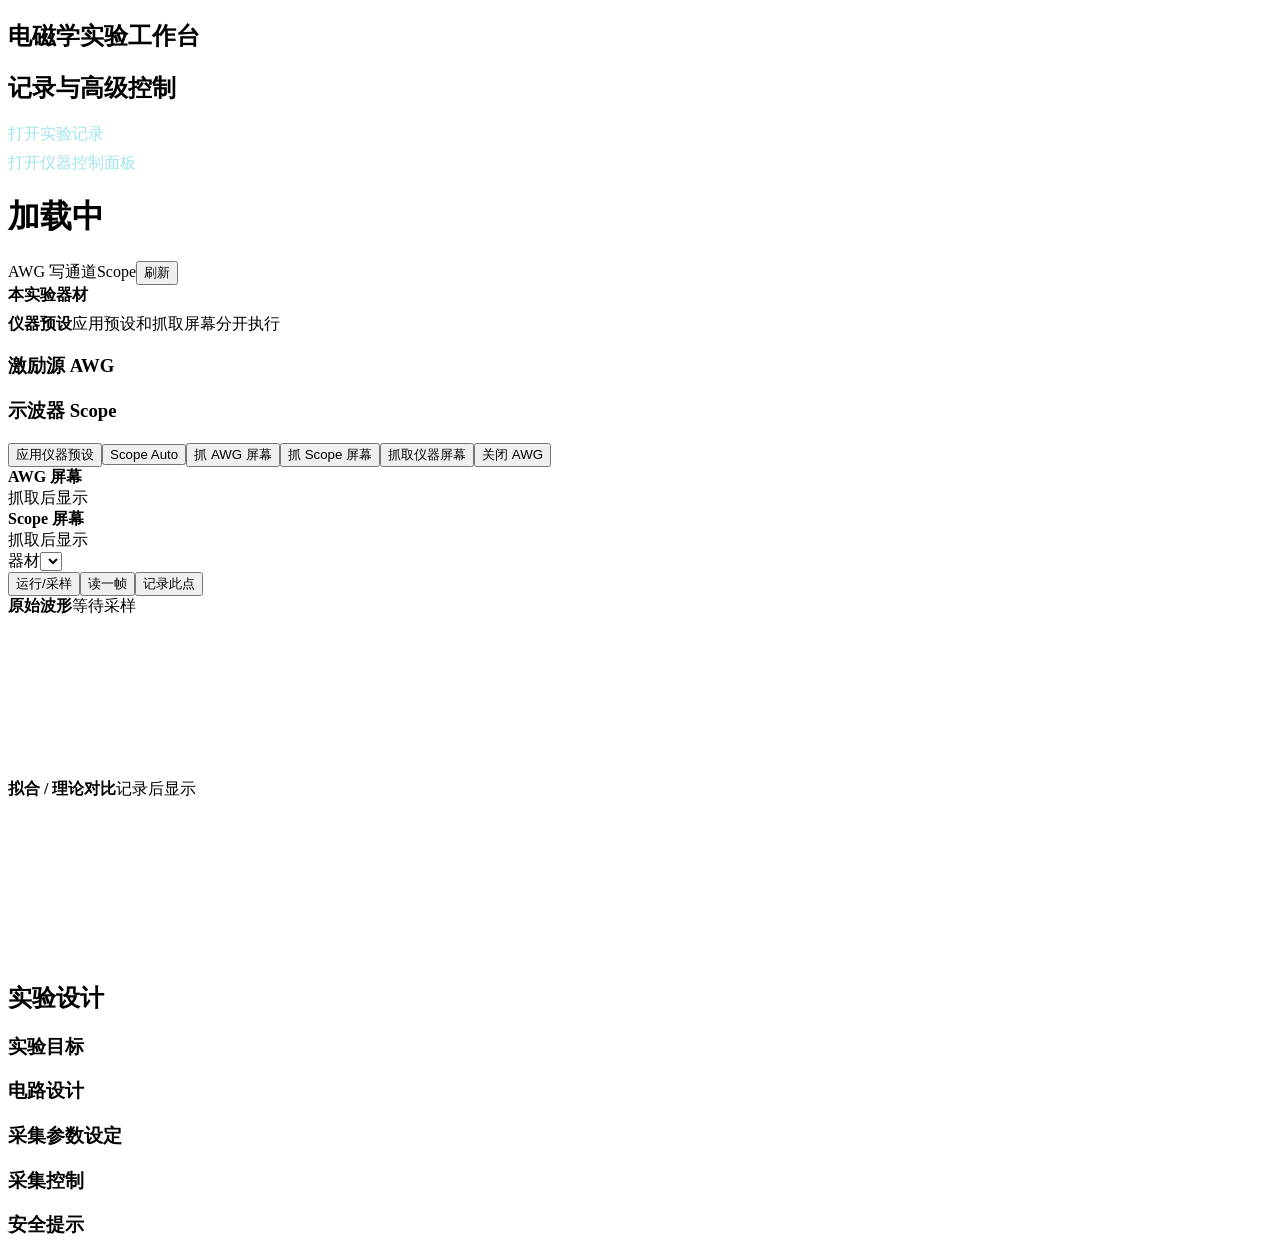
==== commit 72641679: "Improve electromagnetics workbench experiments" ====
--- a/experiments/static/index.html
+++ b/experiments/static/index.html
@@ -4,34 +4,13 @@
 <meta charset="UTF-8">
 <meta name="viewport" content="width=device-width, initial-scale=1.0">
 <title>电磁学实验工作台</title>
-<style>
-:root{--bg:#f4f6f8;--panel:#fff;--ink:#17212b;--mut:#637083;--line:#d8dee6;--teal:#087f8c;--red:#c2413a;--green:#2f855a;--amber:#b7791f;--graph:#101820}
-*{box-sizing:border-box}
-body{margin:0;background:var(--bg);color:var(--ink);font:14px/1.55 -apple-system,BlinkMacSystemFont,"PingFang SC","Segoe UI",sans-serif}
-button,input,select{font:inherit}button{border:1px solid var(--line);background:#fff;color:var(--ink);border-radius:6px;padding:7px 11px;cursor:pointer}button:hover{border-color:var(--teal);color:var(--teal)}button.primary{background:var(--teal);border-color:var(--teal);color:#fff}button.danger{border-color:var(--red);color:var(--red)}button.small{padding:4px 8px;font-size:12px}
-input,select{border:1px solid var(--line);border-radius:6px;background:#fff;color:var(--ink);padding:6px 8px;min-width:0}label{color:var(--mut);font-size:12px}
-.app{display:grid;grid-template-columns:280px minmax(440px,1fr) 350px;min-height:100vh}
-aside{background:#24313d;color:#dce4ec;padding:14px;border-right:1px solid #16202a;overflow:auto}aside h1{font-size:18px;margin:4px 0 14px}aside h2{font-size:11px;letter-spacing:.08em;text-transform:uppercase;color:#9fb1c3;margin:18px 0 8px}
-.topic{margin:10px 0 4px;color:#fff;font-weight:700}.topic small{display:block;color:#aebdca;font-weight:400}.childNav button{display:block;width:100%;text-align:left;background:transparent;border:0;color:#cdd8e3;border-radius:6px;padding:7px 9px;margin:2px 0}.childNav button.active,.childNav button:hover{background:#314454;color:#fff}
-main{padding:16px;overflow:auto}.topbar{display:flex;align-items:center;gap:10px;justify-content:space-between;margin-bottom:12px}.topbar h1{font-size:21px;margin:0}.status{display:flex;gap:8px;align-items:center;color:var(--mut);font-size:12px}.dot{width:9px;height:9px;border-radius:50%;background:#999;display:inline-block}.dot.on{background:var(--green)}.dot.off{background:var(--red)}
-.workspace{display:grid;gap:12px}.band{background:var(--panel);border:1px solid var(--line);border-radius:8px;padding:12px}.actions{display:flex;gap:8px;flex-wrap:wrap;align-items:center}.hint{color:var(--mut);font-size:12px}
-.material-grid{display:grid;grid-template-columns:repeat(3,minmax(0,1fr));gap:9px}.material-card{border:1px solid var(--line);border-radius:8px;padding:9px;background:#fbfcfd;cursor:pointer;min-height:82px}.material-card.active{border-color:var(--teal);box-shadow:0 0 0 1px rgba(8,127,140,.15);background:#f1fbfc}.material-card b{display:block;font-size:13px;margin-bottom:4px}.material-card span{display:block;color:var(--mut);font-size:12px}
-.setup-grid{display:grid;grid-template-columns:1fr 1fr 170px;gap:10px;align-items:stretch}.setup-card{border:1px solid var(--line);border-radius:8px;padding:10px;background:#fbfcfd}.setup-card h3{font-size:13px;margin:0 0 8px;color:var(--teal)}.setup-line{display:flex;justify-content:space-between;gap:10px;border-top:1px solid #edf1f5;padding:5px 0;font-size:12px}.setup-line:first-of-type{border-top:0}.setup-line span{color:var(--mut)}.setup-apply{display:flex;flex-direction:column;justify-content:center;gap:8px}
-.screen-grid{display:grid;grid-template-columns:1fr 1fr;gap:10px;margin-top:10px}.screen-box{border:1px solid var(--line);border-radius:8px;background:#fbfcfd;padding:8px}.screen-frame{display:flex;align-items:center;justify-content:center;aspect-ratio:16/9;width:100%;min-height:150px;border-radius:5px;background:#111;overflow:hidden}.screen-frame img{display:block;width:100%;height:100%;object-fit:contain;background:#111}.screen-box b{display:block;margin-bottom:6px;font-size:12px}
-.controls{display:grid;grid-template-columns:repeat(4,minmax(0,1fr));gap:9px;align-items:end}.controls .wide{grid-column:span 2}.field{display:flex;flex-direction:column;gap:4px}
-.metrics{display:grid;grid-template-columns:repeat(4,minmax(0,1fr));gap:8px}.metric{border:1px solid var(--line);border-radius:8px;padding:9px;background:#fbfcfd}.metric span{display:block;color:var(--mut);font-size:12px}.metric b{display:block;font-size:18px;margin-top:2px}
-.graphrow{display:grid;grid-template-columns:1.3fr .9fr;gap:12px}canvas{width:100%;height:320px;background:var(--graph);border:1px solid #243447;border-radius:6px;display:block}#fitCanvas{background:#fff}
-.side{background:#fff;border-left:1px solid var(--line);padding:14px;overflow:auto}.side h2{font-size:16px;margin:0 0 10px}.side h3{font-size:13px;margin:16px 0 8px;color:var(--teal)}.schematic{border:1px solid var(--line);border-radius:8px;background:#fbfcfd;min-height:250px;padding:8px}.steps{margin:0;padding-left:18px}.steps li{margin:8px 0}.warn{border-left:3px solid var(--amber);background:#fff8eb;padding:8px 10px;border-radius:4px;color:#6f4a12}
-.toast{position:fixed;right:14px;bottom:14px;background:#17212b;color:#fff;border-radius:8px;padding:10px 13px;max-width:360px;opacity:0;transform:translateY(8px);transition:.18s;z-index:5}.toast.show{opacity:1;transform:translateY(0)}.toast.err{background:#8b2f2a}.toast.ok{background:#276749}
-@media(max-width:1100px){.app{grid-template-columns:230px 1fr}.side{grid-column:1/3;border-left:0;border-top:1px solid var(--line)}.graphrow,.setup-grid,.screen-grid{grid-template-columns:1fr}.controls{grid-template-columns:repeat(2,minmax(0,1fr))}.material-grid{grid-template-columns:1fr}}
-@media(max-width:760px){.app{display:block}.controls{grid-template-columns:1fr}.controls .wide{grid-column:auto}}
-</style>
+<link rel="stylesheet" href="/app.css">
 </head>
 <body>
 <div class="app">
   <aside>
     <h1>电磁学实验工作台</h1>
-    <div id="moduleNav" class="childNav"></div>
+    <div id="moduleNav"></div>
     <h2>记录与高级控制</h2>
     <a href="/records.html" style="color:#9ee5eb;text-decoration:none;display:block;margin-bottom:8px">打开实验记录</a>
     <a href="/panel.html" style="color:#9ee5eb;text-decoration:none">打开仪器控制面板</a>
@@ -51,7 +30,7 @@
         <div class="setup-grid">
           <div class="setup-card"><h3>激励源 AWG</h3><div id="awgSetup"></div></div>
           <div class="setup-card"><h3>示波器 Scope</h3><div id="scopeSetup"></div></div>
-          <div class="setup-apply"><button class="primary" onclick="applyInstrumentSetup()">应用仪器预设</button><button onclick="captureInstrumentScreens()">抓取仪器屏幕</button><button class="danger" onclick="stopAWG()">关闭 AWG</button></div>
+          <div class="setup-apply"><button class="primary" onclick="applyInstrumentSetup()">应用仪器预设</button><button onclick="scopeAutoset()">Scope Auto</button><button onclick="captureAwgScreen()">抓 AWG 屏幕</button><button onclick="captureScopeScreen()">抓 Scope 屏幕</button><button onclick="captureInstrumentScreens()">抓取仪器屏幕</button><button class="danger" onclick="stopAWG()">关闭 AWG</button></div>
         </div>
         <div class="screen-grid" id="screenGrid">
           <div class="screen-box"><b>AWG 屏幕</b><div class="screen-frame hint" id="awgScreen">抓取后显示</div></div>
@@ -83,69 +62,6 @@
   </section>
 </div>
 <div class="toast" id="toast"></div>
-<script>
-var modules=[], stations=[], profiles=[], currentStation=null, currentProfile=null, records=loadRecords();
-var expLabels={rc_filter:'RC 采样',q_sweep:'扫频测 Q',ringdown:'ring-down',coupling_point:'耦合采样',transformer_point:'变压器采样',mw_receiver_alignment:'标准场强接收',tdr_capture:'TDR 捕获',diode_va:'二极管伏安',rectifier_scope:'半波整流',am_detector:'AM 包络检波'};
-var primaryLabels={rc_filter:'记录 RC 点',q_sweep:'运行扫频',ringdown:'采集 ring-down',coupling_point:'记录耦合点',transformer_point:'记录变压器点',mw_receiver_alignment:'记录接收点',tdr_capture:'采集 TDR',diode_va:'运行伏安曲线',rectifier_scope:'记录整流波形',am_detector:'记录检波波形'};
-function $(id){return document.getElementById(id)}
-function parseSI(s){s=(''+s).trim();if(!s)return null;var m={G:1e9,M:1e6,K:1e3,k:1e3,m:1e-3,u:1e-6,U:1e-6,n:1e-9,p:1e-12};var last=s[s.length-1];return last in m?parseFloat(s.slice(0,-1))*m[last]:parseFloat(s)}
-function fmt(v,u){if(v===undefined||v===null||Number.isNaN(v))return '-';if(u==='Hz'){if(Math.abs(v)>=1e6)return (v/1e6).toFixed(3)+' MHz';if(Math.abs(v)>=1e3)return (v/1e3).toFixed(2)+' kHz';return v.toFixed(2)+' Hz'}if(u==='s'){if(Math.abs(v)<1e-6)return (v*1e9).toFixed(2)+' ns';if(Math.abs(v)<1e-3)return (v*1e6).toFixed(2)+' us';return v.toFixed(4)+' s'}if(u==='m')return v.toFixed(3)+' m';return typeof v==='number'?v.toFixed(4):v}
-function toast(msg,kind){var t=$('toast');t.textContent=msg;t.className='toast show '+(kind||'');clearTimeout(t._x);t._x=setTimeout(function(){t.className='toast'},2600)}
-function api(path,body){return fetch(path,{method:'POST',headers:{'Content-Type':'application/json'},body:JSON.stringify(body||{})}).then(function(r){return r.json()})}
-function getJSON(path){return fetch(path).then(function(r){return r.json()})}
-function profileByKey(k){return profiles.find(function(p){return p.key===k})}
-function stationMaterialProfiles(){return (currentStation.materials||[]).map(profileByKey).filter(Boolean)}
-function init(){getJSON('/api/experiments/profiles').then(function(d){profiles=d.raw.profiles;modules=d.raw.modules;stations=d.raw.stations;currentStation=stations[0];currentProfile=stationMaterialProfiles()[0];renderAll();refreshStatus();drawEmpty();}).catch(function(e){toast('加载实验配置失败: '+e.message,'err')})}
-function renderAll(){renderNav();renderProfiles();renderSelectors();syncStation()}
-function renderNav(){
-  var nav=$('moduleNav');nav.innerHTML='';
-  modules.forEach(function(m){
-    var kids=stations.filter(function(s){return s.parent_key===m.key}); if(!kids.length)return;
-    var head=document.createElement('div');head.className='topic';head.innerHTML=m.title+'<small>'+m.goal+'</small>';nav.appendChild(head);
-    var group=document.createElement('div');group.className='childNav';
-    kids.forEach(function(s){var b=document.createElement('button');b.textContent=s.title;b.onclick=function(){currentStation=s;currentProfile=stationMaterialProfiles()[0];renderAll()};if(currentStation&&currentStation.key===s.key)b.className='active';group.appendChild(b)});
-    nav.appendChild(group);
-  });
-  $('moduleTitle').textContent=currentStation.title;$('moduleGoal').textContent=currentStation.goal;
-}
-function renderProfiles(){var list=stationMaterialProfiles();$('experimentMaterials').innerHTML='';list.forEach(function(p){var d=document.createElement('div');d.className='material-card '+(currentProfile&&currentProfile.key===p.key?'active':'');d.innerHTML='<b>'+p.name+'</b><span>'+p.summary+'</span>';d.onclick=function(){selectProfile(p.key)};$('experimentMaterials').appendChild(d)});$('materialHint').textContent=list.length>1?'选择本次接入的器材':'本实验固定使用这组器材'}
-function renderSelectors(){var ps=stationMaterialProfiles();$('profileSelect').innerHTML=ps.map(function(p){return '<option value="'+p.key+'">'+p.name+'</option>'}).join('');if(currentProfile)$('profileSelect').value=currentProfile.key;renderStationFields()}
-function selectProfile(key){currentProfile=profileByKey(key)||stationMaterialProfiles()[0];$('profileSelect').value=currentProfile.key;applyStationDefaults();renderProfiles();syncStation()}
-function renderStationFields(){var box=$('stationFields');box.innerHTML='';(currentStation.parameters||[]).forEach(function(p){box.appendChild(makeField(p))});applyStationDefaults();$('primaryAction').textContent=primaryLabels[currentStation.experiment]||'运行/采样'}
-function makeField(p){var d=document.createElement('div');d.className='field';var lab=document.createElement('label');lab.textContent=p.label+(p.unit?' '+p.unit:'');d.appendChild(lab);var el;if(p.type==='select'){el=document.createElement('select');(p.options||[]).forEach(function(o){var opt=document.createElement('option');opt.value=o[0];opt.textContent=o[1];el.appendChild(opt)})}else{el=document.createElement('input');el.placeholder=p.unit||''}el.id='param_'+p.id;el.dataset.param=p.id;el.value=p.default||'';el.oninput=function(){renderInstrumentSetup();renderSchematic()};el.onchange=function(){renderInstrumentSetup();renderSchematic()};d.appendChild(el);return d}
-function applyStationDefaults(){var r=(currentProfile&&currentProfile.recommended)||{};(currentStation.parameters||[]).forEach(function(p){var el=$('param_'+p.id);if(!el)return;var v=p.default||'';if(p.id==='f_start'&&r.frequency_start_hz)v=r.frequency_start_hz;if(p.id==='f_stop'&&r.frequency_stop_hz)v=r.frequency_stop_hz;if(p.id==='amplitude_vpp'&&r.awg_amp_vpp)v=r.awg_amp_vpp;if(p.id==='scope_vdiv'&&r.scope_vdiv)v=r.scope_vdiv;if(p.id==='distance_cm'&&r.distance_m)v=r.distance_m*100;if(p.id==='velocity_factor'&&r.velocity_factor)v=r.velocity_factor;el.value=v})}
-function syncStation(){$('sideTitle').textContent=currentStation.title;$('stationGoal').textContent=currentStation.goal;renderSchematic();renderCircuit();renderAcquisition();renderInstrumentSetup();renderControls();renderSafety();drawFit()}
-function renderCircuit(){$('circuit').innerHTML=(currentStation.circuit||[]).map(function(s){return '<li>'+s+'</li>'}).join('')}
-function renderAcquisition(){var a=currentStation.acquisition||{};$('acquisition').innerHTML='<b>AWG</b><br>'+compactPlain(a.awg||{})+'<br><br><b>Scope</b><br>'+compactPlain(a.scope||{})+'<br><br><b>测量量</b><br>'+((a.measure||[]).join(' / '))}
-function requestBody(){var body={station:currentStation.key,profile:currentProfile&&currentProfile.key,experiment:currentStation.experiment};Array.prototype.forEach.call(document.querySelectorAll('[data-param]'),function(el){var id=el.dataset.param,raw=el.value;if(id==='core')body[id]=raw==='true';else if(el.tagName==='SELECT'||['open','short','matched','sine','square','capacitor','resistor'].indexOf(raw)>=0||raw.indexOf('_')>=0)body[id]=raw;else body[id]=parseSI(raw)});if(body.capacitance_pf)body.capacitance_f=body.capacitance_pf*1e-12;if(body.scope_tdiv_s)body.tdiv=body.scope_tdiv_s;return body}
-function instrumentPreset(){var body=requestBody(),a=currentStation.acquisition||{},awg=Object.assign({},a.awg||{}),sc=Object.assign({},a.scope||{});if(body.waveform)awg.wave=body.waveform;if(body.frequency_hz)awg.frequency_hz=body.frequency_hz;else if(body.f_start)awg.frequency_hz=body.f_start;if(body.carrier_hz)awg.carrier_hz=body.carrier_hz;if(body.mod_freq_hz)awg.mod_freq_hz=body.mod_freq_hz;if(body.mod_depth_pct)awg.mod_depth_pct=body.mod_depth_pct;if(body.period_s){awg.period_s=body.period_s;sc.tdiv=body.period_s/10}if(body.v_scan){awg.amp_vpp=body.v_scan*2;awg.offset_v=0;awg.ramp_symmetry=50}if(body.awg_freq)awg.frequency_hz=body.awg_freq;if(body.amplitude_vpp)awg.amp_vpp=body.amplitude_vpp;if(body.awg_amp)awg.amp_vpp=body.awg_amp;if(body.scope_vdiv)sc.vdiv=body.scope_vdiv;if(body.vdiv)sc.vdiv=body.vdiv;if(body.scope_tdiv_s)sc.tdiv=body.scope_tdiv_s;if(body.trigger_level)sc.trig_level=body.trigger_level;return{awg:awg,scope:sc}}
-function renderInstrumentSetup(){var p=instrumentPreset();$('awgSetup').innerHTML=setupLines(p.awg);$('scopeSetup').innerHTML=setupLines(p.scope)}
-function setupLines(o){return Object.keys(o||{}).map(function(k){return '<div class="setup-line"><span>'+k+'</span><b>'+o[k]+'</b></div>'}).join('')||'<div class="hint">本实验不自动配置该仪器</div>'}
-function applyInstrumentSetup(){var p=instrumentPreset(),awg=p.awg||{},sc=p.scope||{},jobs=[];if(awg.source==='avalanche_pulser'){toast('外部雪崩脉冲源不由 AWG 配置','')}else if(Object.keys(awg).length){if(awg.modulation==='AM'){jobs.push(api('/api/awg/configure-am',{channel:1,carrier_hz:Number(awg.carrier_hz||awg.frequency_hz),amp:Number(awg.amp_vpp),mod_freq_hz:Number(awg.mod_freq_hz),mod_depth_pct:Number(awg.mod_depth_pct),load:Number(awg.load_ohm||10000)}))}else{var awgBody={channel:1};if(awg.wave)awgBody.wave=String(awg.wave).split('/')[0];if(awg.frequency_hz)awgBody.freq=Number(awg.frequency_hz);if(awg.period_s)awgBody.period=Number(awg.period_s);if(awg.amp_vpp)awgBody.amp=Number(awg.amp_vpp);if(awg.offset_v!==undefined)awgBody.offset=Number(awg.offset_v);if(awg.load_ohm)awgBody.load=Number(awg.load_ohm);if(awg.duty_pct)awgBody.duty=Number(awg.duty_pct);if(awg.ramp_symmetry)awgBody.ramp_symmetry=Number(awg.ramp_symmetry);awgBody.output=true;jobs.push(api('/api/awg/configure',awgBody))}}var channels=sc.channels||[sc.channel||1];channels.forEach(function(ch){var scopeBody={channel:Number(ch),on:true};if(sc.vdiv)scopeBody.vdiv=Number(sc.vdiv);if(sc.coupling)scopeBody.coupling=sc.coupling;if(sc.tdiv)scopeBody.tdiv=Number(sc.tdiv);if(sc.mode)scopeBody.acquire_mode=sc.mode;if(sc.trig_level)scopeBody.trig_level=Number(sc.trig_level);jobs.push(api('/api/scope/config',scopeBody))});Promise.all(jobs).then(function(){toast('仪器预设已应用，可按需抓取屏幕','ok');refreshStatus()}).catch(function(e){toast('应用仪器预设失败: '+e.message,'err')})}
-function captureInstrumentScreens(){setShot('awgScreen','/api/awg/screenshot');setShot('scopeScreen','/api/scope/screenshot')}
-function setShot(id,url){var box=$(id);box.innerHTML='正在抓屏...';var img=new Image();img.onload=function(){box.innerHTML='';box.appendChild(img)};img.onerror=function(){box.textContent='抓屏失败或仪器未连接'};img.src=url+'?_='+Date.now()}
-function runPrimary(){var e=currentStation.experiment,body=requestBody();var path=e==='q_sweep'||e==='mw_receiver_alignment'?'/api/exp/q-sweep':e==='ringdown'?'/api/exp/ringdown':e==='coupling_point'?'/api/exp/coupling-point':e==='transformer_point'?'/api/exp/transformer-point':e==='tdr_capture'?'/api/exp/tdr-capture':e==='diode_va'?'/api/exp/diode-va':null;if(!path){recordManual();return}toast('采集中...');api(path,body).then(function(d){handleResult(e,d)}).catch(function(err){toast('采样失败: '+err.message,'err')})}
-function handleResult(exp,d){if(d.ok===false){toast((d.warnings&&d.warnings[0])||d.error||'实验失败','err');return}if(d.valid===false)toast((d.warnings&&d.warnings[0])||'结果无效，请调整范围','err');else toast('采样完成','ok');var m=d.metrics||{};if(exp==='q_sweep'||exp==='mw_receiver_alignment')metricHTML([['f0',fmt(m.f0,'Hz')],['Q',fmt(m.q)],['带宽',fmt(m.bandwidth,'Hz')],['峰值',fmt(m.peak_vrms)]]);else if(exp==='ringdown')metricHTML([['f0',fmt(m.f0,'Hz')],['Q',fmt(m.q)],['tau',fmt(m.tau_d,'s')],['方法','时域']]);else if(exp==='tdr_capture')metricHTML([['Δt',fmt(m.delta_t_s,'s')],['长度',fmt(m.length_m,'m')],['速度',fmt(m.velocity_m_s)],['反射比',fmt(m.reflection_ratio)]]);else if(exp==='diode_va')metricHTML([['采样电阻',fmt(m.rsense)+' Ω'],['扫描周期',fmt(m.period_s,'s')],['曲线','I-V'],['单位','mA']]);else metricHTML([['增益',fmt(m.gain||m.voltage_ratio)],['参考',fmt(m.ref_vrms||m.primary_vrms)],['接收/副边',fmt(m.rx_vrms||m.secondary_vrms)],['铁芯',m.core?'插入':'取出']]);drawFromResult(exp,d);addRecord(exp,d)}
-function readWaveform(){var sc=(instrumentPreset().scope||{}),channels=sc.channels||[sc.channel||1];getJSON('/api/scope/waveforms?ch='+channels.join(',')+'&points=1800').then(function(d){drawWaveforms(d.channels||{});$('waveInfo').textContent='已读 '+Object.keys(d.channels||{}).join(', ')}).catch(function(e){toast('读波形失败: '+e.message,'err')})}
-function stopAWG(){api('/api/awg/off',{channel:1}).then(function(){toast('AWG 已关闭','ok')}).catch(function(e){toast(e.message,'err')})}
-function refreshStatus(){getJSON('/api/status').then(function(d){$('dot-awg').className='dot on';$('awg-status').textContent='AWG '+d.awg.id;$('dot-scope').className='dot '+(d.scope.online?'on':'off');$('scope-status').textContent=d.scope.online?'Scope 在线':'Scope 离线'})}
-function recordManual(){addRecord(currentStation.experiment,{valid:true,metrics:requestBody(),warnings:[],raw:{},fit:{}});toast('已记录，完整列表见实验记录页','ok')}
-function addRecord(exp,d){var row={time:new Date().toLocaleString(),module:currentStation.title,profile:currentProfile.name,experiment:expLabels[exp]||exp,params:requestBody(),metrics:d.metrics||{},valid:d.valid!==false,warnings:d.warnings||[]};records.push(row);saveRecords();drawFit()}
-function loadRecords(){try{return JSON.parse(localStorage.getItem('em_lab_records')||'[]')}catch(e){return[]}}
-function saveRecords(){localStorage.setItem('em_lab_records',JSON.stringify(records))}
-function compactPlain(o){return Object.keys(o||{}).map(function(k){return k+': '+o[k]}).join('<br>')||'按实验默认设置'}
-function metricHTML(items){$('metrics').innerHTML=items.map(function(it){return '<div class="metric"><span>'+it[0]+'</span><b>'+it[1]+'</b></div>'}).join('')}
-function renderControls(){$('steps').innerHTML=(currentStation.controls||[]).map(function(s){return '<li>'+s+'</li>'}).join('')}
-function renderSafety(){var tips=(currentProfile&&currentProfile.safety)||['先低幅度起步，随时可关闭 AWG。'];$('safety').innerHTML=tips.map(function(t){return '<div class="warn">'+t+'</div>'}).join('')}
-function renderSchematic(){var k=currentStation.key,core=(($('param_core')||{}).value)==='true';var title=currentStation.title;function box(x,y,w,h,t,c){return '<rect class="diagram-box" x="'+x+'" y="'+y+'" width="'+w+'" height="'+h+'" rx="8" fill="'+c+'" stroke="#8aa0b2"/><text x="'+(x+10)+'" y="'+(y+22)+'" font-size="13" fill="#17212b">'+t+'</text>'}function line(x1,y1,x2,y2,t){return '<line x1="'+x1+'" y1="'+y1+'" x2="'+x2+'" y2="'+y2+'" stroke="#334" stroke-width="2" marker-end="url(#arrow)"/>'+(t?'<text x="'+((x1+x2)/2-20)+'" y="'+((y1+y2)/2-6)+'" font-size="11" fill="#637083">'+t+'</text>':'')}function diode(x,y){return '<path d="M'+x+' '+y+' l24 14 l-24 14 z" fill="#fff" stroke="#334" stroke-width="2"/><line x1="'+(x+27)+'" y1="'+(y-2)+'" x2="'+(x+27)+'" y2="'+(y+30)+'" stroke="#334" stroke-width="2"/>'}var s='<svg viewBox="0 0 330 230" width="100%" height="230"><defs><marker id="arrow" markerWidth="8" markerHeight="8" refX="7" refY="4" orient="auto"><path d="M0,0 L8,4 L0,8 Z" fill="#334"/></marker></defs>';if(k.indexOf('rc_')===0){s+=box(12,25,78,48,'AWG CH1','#e9fbfc')+line(90,49,135,49,'R')+box(135,25,74,48,'RC 节点','#fff8eb')+line(172,73,172,128,'C')+box(230,25,82,48,'Scope CH2','#eef6ff')+line(209,49,230,49)+box(230,118,82,48,'Scope CH1','#eef6ff')+line(52,73,230,142,'参考')}else if(k.indexOf('mw_')===0){if(k==='mw_standard_field')s+=box(10,35,92,52,'标准测试环','#e9fbfc')+line(102,61,210,61,'约一米场强')+box(210,35,100,52,'收音机/环形天线','#fff8eb')+box(210,130,100,52,'Scope 输出','#eef6ff');else s+=box(10,35,82,52,'AWG 弱耦合','#e9fbfc')+line(92,61,140,61)+box(140,28,86,68,'LC 回路','#fff8eb')+line(226,61,285,61)+box(245,130,70,52,'Scope CH1','#eef6ff')}else if(k.indexOf('coil_')===0){s+=box(10,38,82,52,'AWG 原边','#e9fbfc')+line(92,64,135,64)+'<ellipse cx="162" cy="92" rx="34" ry="58" fill="none" stroke="#087f8c" stroke-width="4"/><ellipse cx="220" cy="92" rx="24" ry="42" fill="none" stroke="#5b5fc7" stroke-width="4"/>'+(core?'<rect x="145" y="48" width="90" height="88" fill="#d8a642" opacity=".35"/>':'')+box(245,38,75,52,'Scope CH2','#eef6ff')+line(220,64,245,64)}else if(k.indexOf('antenna_')===0){s+=box(10,45,88,52,'发射偶极子','#e9fbfc')+line(98,71,214,71,'距离/角度')+box(214,45,96,52,'接收天线','#fff8eb')+box(214,135,96,52,'Scope CH2','#eef6ff')}else if(k==='diode_va_curve'){s+=box(10,35,82,52,'AWG ramp','#e9fbfc')+line(92,61,125,61)+diode(128,46)+line(158,61,205,61,'Rs')+box(205,35,78,52,'R_sense','#fff8eb')+box(18,130,82,52,'Scope CH1','#eef6ff')+line(55,87,55,130,'V_AWG')+box(210,130,82,52,'Scope CH2','#eef6ff')+line(244,87,244,130,'I*R')}else if(k==='diode_half_wave_rectifier'){s+=box(10,42,82,52,'AWG sine','#e9fbfc')+line(92,68,124,68)+diode(127,53)+line(158,68,208,68,'R/C')+box(208,42,86,52,'负载+电容','#fff8eb')+box(208,132,86,52,'Scope CH2','#eef6ff')+line(250,94,250,132,'输出')+box(12,132,82,52,'Scope CH1','#eef6ff')+line(50,94,50,132,'输入')}else if(k==='diode_am_detector'){s+=box(10,42,82,52,'AWG AM','#e9fbfc')+line(92,68,124,68,'载波')+diode(127,53)+line(158,68,208,68,'包络')+box(208,42,86,52,'RC 检波','#fff8eb')+box(208,132,86,52,'Scope CH2','#eef6ff')+line(250,94,250,132,'音频')+box(12,132,82,52,'Scope CH1','#eef6ff')+line(50,94,50,132,'参考')}else{s+=box(10,45,92,52,'AWG 方波','#e9fbfc')+line(102,71,230,71,'长线/待测线')+box(230,45,82,52,'终端','#fff8eb')+box(120,135,92,52,'Scope CH1','#eef6ff')+line(150,97,166,135,'源端测量')}s+='<text x="12" y="214" font-size="12" fill="#637083">'+title+'</text></svg>';$('schematic').innerHTML=s}
-function canvas(id){var c=$(id),d=window.devicePixelRatio||1,w=c.clientWidth,h=c.clientHeight;c.width=w*d;c.height=h*d;var x=c.getContext('2d');x.scale(d,d);return{x:x,w:w,h:h}}
-function axes(p,title){var x=p.x,w=p.w,h=p.h;x.clearRect(0,0,w,h);x.fillStyle=title==='fit'?'#fff':'#101820';x.fillRect(0,0,w,h);x.strokeStyle=title==='fit'?'#c9d1da':'#304355';for(var i=40;i<w;i+=50){x.beginPath();x.moveTo(i,0);x.lineTo(i,h);x.stroke()}for(var j=35;j<h;j+=45){x.beginPath();x.moveTo(0,j);x.lineTo(w,j);x.stroke()}x.fillStyle=title==='fit'?'#17212b':'#dbe7ef';x.font='12px sans-serif';x.fillText(title==='fit'?'拟合/理论':'波形',12,18)}
-function drawEmpty(){drawWaveforms({});drawFit()}
-function drawWaveforms(channels){var p=canvas('waveCanvas');axes(p,'wave');var colors={1:'#6ee7f2',2:'#74d99f',3:'#e8c85a',4:'#b7a9ff'},keys=Object.keys(channels);if(!keys.length){p.x.fillStyle='#7f91a3';p.x.fillText('读一帧或运行实验后显示原始波形',20,55);return}keys.forEach(function(k){var ch=channels[k],t=ch.time||[],v=ch.voltage||[],n=Math.min(t.length,v.length);if(!n)return;var vmax=Math.max.apply(null,v),vmin=Math.min.apply(null,v),span=Math.max(Math.abs(vmax),Math.abs(vmin),1e-9);p.x.strokeStyle=colors[k]||'#fff';p.x.beginPath();for(var i=0;i<n;i++){var xx=30+i*(p.w-50)/(n-1),yy=p.h/2-v[i]*(p.h*.38)/span;if(i)p.x.lineTo(xx,yy);else p.x.moveTo(xx,yy)}p.x.stroke();p.x.fillStyle=colors[k]||'#fff';p.x.fillText('CH'+k+' Vpp '+fmt(ch.vpp),p.w-130,20+18*keys.indexOf(k))})}
-function drawFromResult(exp,d){if(exp==='diode_va')drawDiodeVA(d);else if(d.raw&&d.raw.channels)drawWaveforms(d.raw.channels);else if(d.raw&&d.raw.time&&d.raw.voltage)drawWaveforms({1:{time:d.raw.time,voltage:d.raw.voltage,vpp:Math.max.apply(null,d.raw.voltage)-Math.min.apply(null,d.raw.voltage)}});else if(d.raw&&d.raw.time&&d.raw.ref)drawWaveforms({1:{time:d.raw.time,voltage:d.raw.ref},2:{time:d.raw.time,voltage:d.raw.rx||d.raw.secondary}});drawFit(exp,d)}
-function drawFit(exp,d){var p=canvas('fitCanvas');axes(p,'fit');var x=p.x,w=p.w,h=p.h;if(exp==='diode_va'&&d&&d.raw&&d.raw.voltage){drawDiodeVA(d);return}if(d&&d.raw&&d.raw.sweep){var s=d.raw.sweep;if(!s.length)return;var f=s.map(function(a){return a.f}),v=s.map(function(a){return a.v}),f0=Math.min.apply(null,f),f1=Math.max.apply(null,f),vm=Math.max.apply(null,v)||1;x.strokeStyle='#087f8c';x.beginPath();s.forEach(function(pt,i){var xx=40+(pt.f-f0)/(f1-f0)*(w-65),yy=h-35-pt.v/vm*(h-70);if(i)x.lineTo(xx,yy);else x.moveTo(xx,yy)});x.stroke();x.fillStyle='#17212b';x.fillText('扫频响应: 峰值、-3dB 带宽、Q',20,45);return}x.fillStyle='#637083';x.fillText('运行实验或累计记录后显示拟合曲线',20,45)}
-function drawDiodeVA(d){var p=canvas('fitCanvas');axes(p,'fit');var x=p.x,w=p.w,h=p.h,raw=(d&&d.raw)||{},v=raw.voltage||[],i=raw.current||[],n=Math.min(v.length,i.length);if(!n){x.fillStyle='#637083';x.fillText('运行伏安曲线后显示二极管 I-V',20,45);return}var vmin=Math.min.apply(null,v),vmax=Math.max.apply(null,v),imin=Math.min.apply(null,i),imax=Math.max.apply(null,i);if(vmax===vmin){vmax=vmin+1}if(imax===imin){imax=imin+1}x.strokeStyle='#d8dee6';var x0=40+(0-vmin)/(vmax-vmin)*(w-65),y0=h-35-(0-imin)/(imax-imin)*(h-70);x.beginPath();x.moveTo(40,y0);x.lineTo(w-25,y0);x.moveTo(x0,30);x.lineTo(x0,h-35);x.stroke();x.strokeStyle='#c2413a';x.beginPath();for(var k=0;k<n;k++){var xx=40+(v[k]-vmin)/(vmax-vmin)*(w-65),yy=h-35-(i[k]-imin)/(imax-imin)*(h-70);if(k)x.lineTo(xx,yy);else x.moveTo(xx,yy)}x.stroke();x.fillStyle='#17212b';x.fillText('二极管伏安曲线  V_D vs I_D',20,45);x.fillText('V_D: '+fmt(vmin)+' .. '+fmt(vmax)+' V',20,h-18);x.fillText('I_D: '+fmt(imin)+' .. '+fmt(imax)+' mA',w-170,h-18)}
-window.addEventListener('resize',drawEmpty);init();
-</script>
+<script src="/workbench.js"></script>
 </body>
 </html>
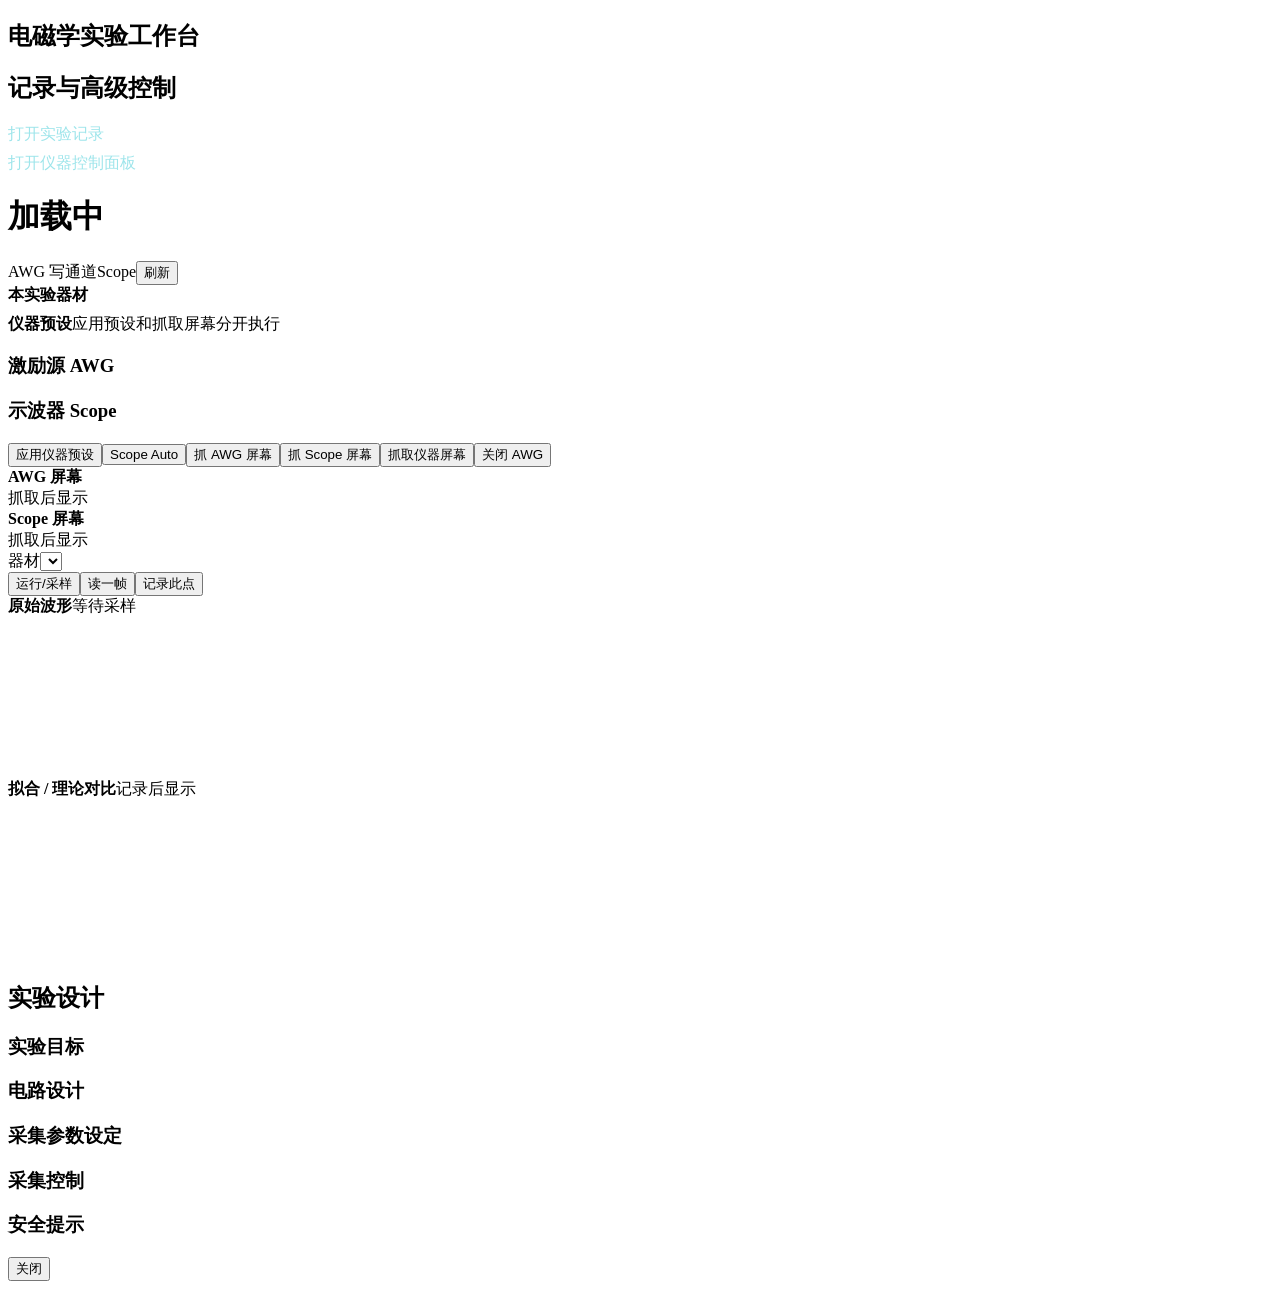
==== commit ce427ffa: "Add experiment illustration assets" ====
--- a/experiments/static/index.html
+++ b/experiments/static/index.html
@@ -53,6 +53,7 @@
   </main>
   <section class="side">
     <h2 id="sideTitle">实验设计</h2>
+    <div class="experiment-image" id="experimentImage"></div>
     <div class="schematic" id="schematic"></div>
     <h3>实验目标</h3><div class="hint" id="stationGoal"></div>
     <h3>电路设计</h3><ol class="steps" id="circuit"></ol>
@@ -62,6 +63,10 @@
   </section>
 </div>
 <div class="toast" id="toast"></div>
+<div class="image-modal" id="imageModal" onclick="closeImageModal(event)">
+  <button class="image-modal-close" onclick="closeImageModal(event)">关闭</button>
+  <img id="imageModalImg" alt="">
+</div>
 <script src="/workbench.js"></script>
 </body>
 </html>
